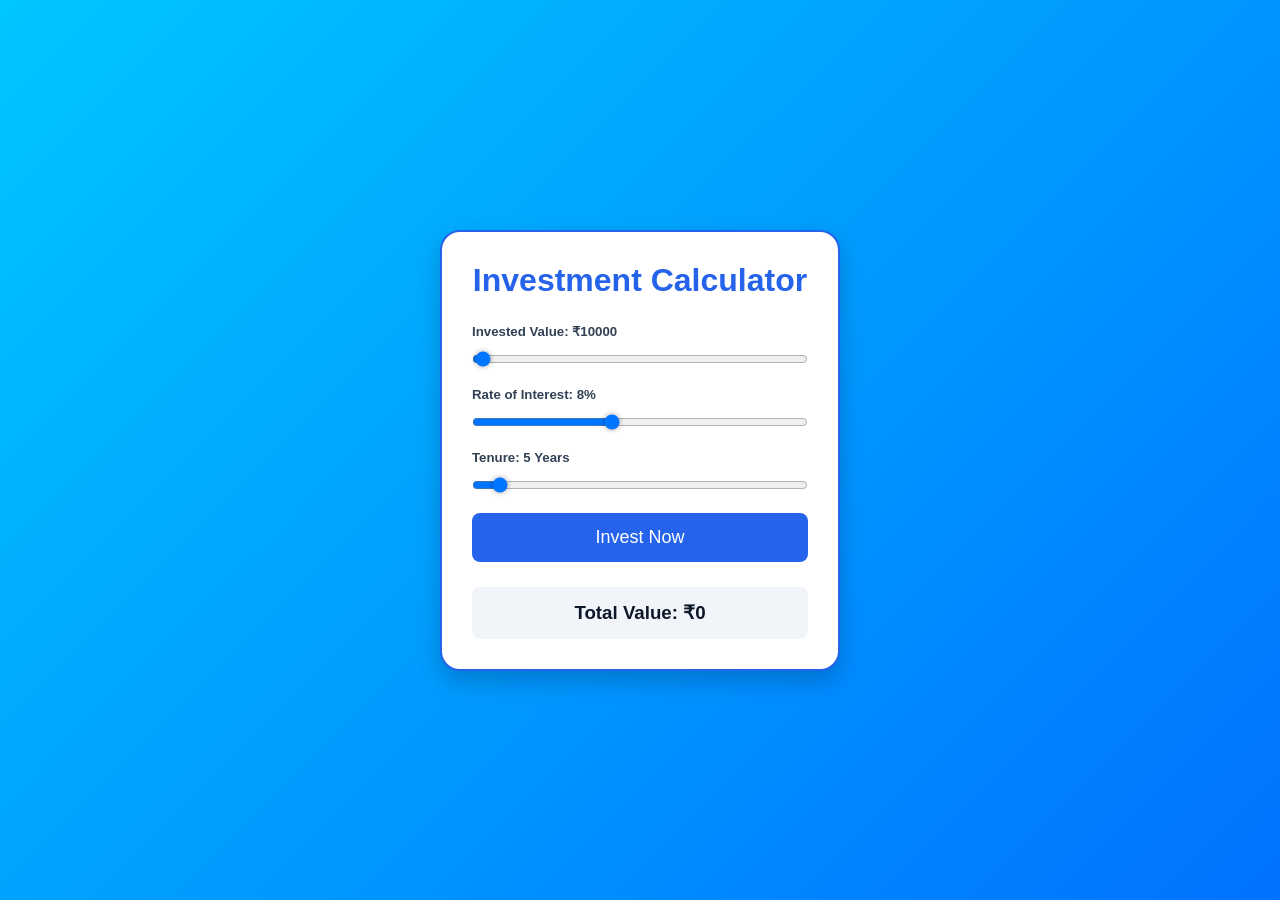
==== index.html @ 4decf855 "Add files via upload" ====
<!DOCTYPE html>
<html lang="en">
<head>
<meta charset="UTF-8">
<meta name="viewport" content="width=device-width, initial-scale=1.0">
<title>Investment Calculator</title>

<style>
*{
    margin:0;
    padding:0;
    box-sizing:border-box;
    font-family:Arial, sans-serif;
}

body{
    display:flex;
    justify-content:center;
    align-items:center;
    min-height:100vh;
    background:linear-gradient(135deg,#00c6ff,#0072ff);
}

.calculator-container{
    width:400px;
    background:white;
    padding:30px;
    border-radius:20px;
    box-shadow:0 10px 25px rgba(0,0,0,0.2);
    border:2px solid #2563eb;
}

.calculator-container h1{
    text-align:center;
    margin-bottom:25px;
    color:#2563eb;
}

.input-box{
    margin-bottom:20px;
}

.input-box h5{
    margin-bottom:10px;
    color:#334155;
}

input[type="range"]{
    width:100%;
    height:8px;
    border-radius:5px;
    background:#cbd5e1;
    outline:none;
    cursor:pointer;
}

input[type="range"]::-webkit-slider-thumb{
    -webkit-appearance:none;
    appearance:none;
    width:20px;
    height:20px;
    border-radius:50%;
    background:#2563eb;
    border:2px solid white;
    box-shadow:0 0 5px rgba(0,0,0,0.3);
    cursor:pointer;
}

button{
    width:100%;
    padding:14px;
    border:none;
    border-radius:8px;
    background:#2563eb;
    color:white;
    font-size:18px;
    cursor:pointer;
    transition:0.3s;
}

button:hover{
    background:#1d4ed8;
}

.result-box{
    margin-top:25px;
    padding:15px;
    text-align:center;
    background:#f1f5f9;
    border-radius:8px;
}

.result-box h3{
    color:#0f172a;
}
</style>
</head>

<body>

<div class="calculator-container">

    <h1>Investment Calculator</h1>

    <div class="input-box">
        <h5>Invested Value: ₹<span id="amountValue">10000</span></h5>
        <input type="range"
               id="amount"
               min="1000"
               max="1000000"
               value="10000"
               step="1000"
               oninput="amountValue.innerText=this.value">
    </div>

    <div class="input-box">
        <h5>Rate of Interest: <span id="rateValue">8</span>%</h5>
        <input type="range"
               id="rate"
               min="1"
               max="18"
               value="8"
               step="0.5"
               oninput="rateValue.innerText=this.value">
    </div>

    <div class="input-box">
        <h5>Tenure: <span id="yearsValue">5</span> Years</h5>
        <input type="range"
               id="years"
               min="1"
               max="65"
               value="5"
               oninput="yearsValue.innerText=this.value">
    </div>

    <button onclick="calculateInvestment()">Invest Now</button>

    <div class="result-box">
        <h3 id="result">Total Value: ₹0</h3>
    </div>

</div>

<script>
function calculateInvestment() {
    let amount = Number(document.getElementById("amount").value);
    let rate = Number(document.getElementById("rate").value);
    let years = Number(document.getElementById("years").value);

    let total = amount + (amount * rate * years / 100);

    document.getElementById("result").innerHTML =
        "Total Value: ₹" + total.toFixed(2);
}
</script>

</body>
</html>
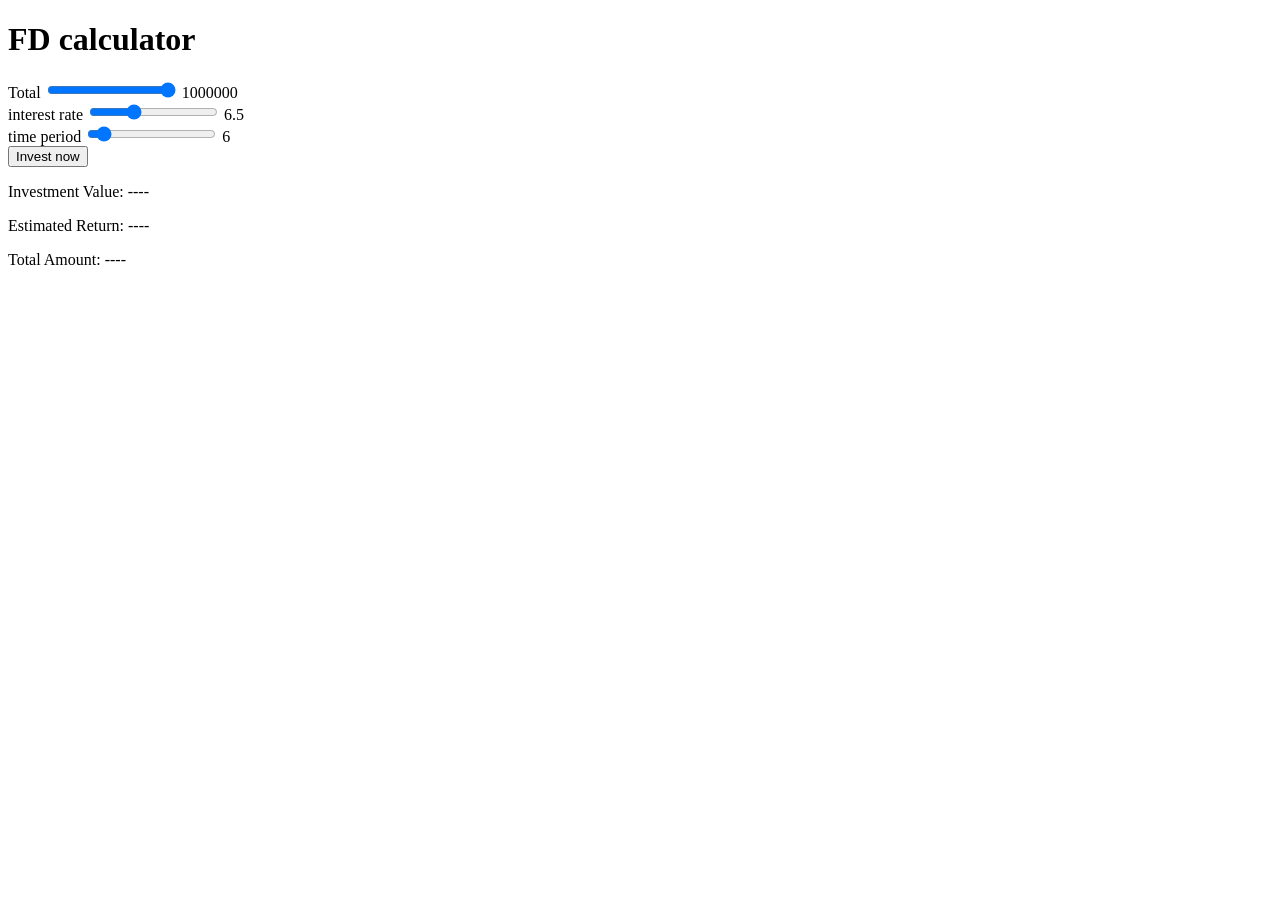
==== commit c407e466: "Add files via upload" ====
--- a/index.html
+++ b/index.html
@@ -3,157 +3,32 @@
 <head>
 <meta charset="UTF-8">
 <meta name="viewport" content="width=device-width, initial-scale=1.0">
-<title>Investment Calculator</title>
-
-<style>
-*{
-    margin:0;
-    padding:0;
-    box-sizing:border-box;
-    font-family:Arial, sans-serif;
-}
-
-body{
-    display:flex;
-    justify-content:center;
-    align-items:center;
-    min-height:100vh;
-    background:linear-gradient(135deg,#00c6ff,#0072ff);
-}
-
-.calculator-container{
-    width:400px;
-    background:white;
-    padding:30px;
-    border-radius:20px;
-    box-shadow:0 10px 25px rgba(0,0,0,0.2);
-    border:2px solid #2563eb;
-}
-
-.calculator-container h1{
-    text-align:center;
-    margin-bottom:25px;
-    color:#2563eb;
-}
-
-.input-box{
-    margin-bottom:20px;
-}
-
-.input-box h5{
-    margin-bottom:10px;
-    color:#334155;
-}
-
-input[type="range"]{
-    width:100%;
-    height:8px;
-    border-radius:5px;
-    background:#cbd5e1;
-    outline:none;
-    cursor:pointer;
-}
-
-input[type="range"]::-webkit-slider-thumb{
-    -webkit-appearance:none;
-    appearance:none;
-    width:20px;
-    height:20px;
-    border-radius:50%;
-    background:#2563eb;
-    border:2px solid white;
-    box-shadow:0 0 5px rgba(0,0,0,0.3);
-    cursor:pointer;
-}
-
-button{
-    width:100%;
-    padding:14px;
-    border:none;
-    border-radius:8px;
-    background:#2563eb;
-    color:white;
-    font-size:18px;
-    cursor:pointer;
-    transition:0.3s;
-}
-
-button:hover{
-    background:#1d4ed8;
-}
-
-.result-box{
-    margin-top:25px;
-    padding:15px;
-    text-align:center;
-    background:#f1f5f9;
-    border-radius:8px;
-}
-
-.result-box h3{
-    color:#0f172a;
-}
-</style>
+<link rel="stylesheet" href="fd.css">
+<title>fd calculator</title>
 </head>
-
 <body>
-
-<div class="calculator-container">
-
-    <h1>Investment Calculator</h1>
-
-    <div class="input-box">
-        <h5>Invested Value: ₹<span id="amountValue">10000</span></h5>
-        <input type="range"
-               id="amount"
-               min="1000"
-               max="1000000"
-               value="10000"
-               step="1000"
-               oninput="amountValue.innerText=this.value">
+    <div class="calculator">
+        <h1>FD calculator</h1>
+    <div class="input-section">
+        <label for="Investment">Total</label>
+<input  type="range"id="Investment" min="1000" max="1000000"step="1000"value="1000000">
+<span id="Investment-value">1000000</span>
     </div>
-
-    <div class="input-box">
-        <h5>Rate of Interest: <span id="rateValue">8</span>%</h5>
-        <input type="range"
-               id="rate"
-               min="1"
-               max="18"
-               value="8"
-               step="0.5"
-               oninput="rateValue.innerText=this.value">
+    <div class="input-section">
+        <label for="Interest">interest rate</label>
+<input  type="range"id="interest" min="1" max="18"step="0.1"value="6.5">
+<span id="interest-value">6.5</span>
     </div>
-
-    <div class="input-box">
-        <h5>Tenure: <span id="yearsValue">5</span> Years</h5>
-        <input type="range"
-               id="years"
-               min="1"
-               max="65"
-               value="5"
-               oninput="yearsValue.innerText=this.value">
-    </div>
-
-    <button onclick="calculateInvestment()">Invest Now</button>
-
-    <div class="result-box">
-        <h3 id="result">Total Value: ₹0</h3>
-    </div>
-
+    <div class="input-section">
+        <label for="Time">time period</label>
+<input  type="range"id="Time" min="1" max="65"step="1"value="6">
+<span id="Time-vale">6</span>
 </div>
-
-<script>
-function calculateInvestment() {
-    let amount = Number(document.getElementById("amount").value);
-    let rate = Number(document.getElementById("rate").value);
-    let years = Number(document.getElementById("years").value);
-
-    let total = amount + (amount * rate * years / 100);
-
-    document.getElementById("result").innerHTML =
-        "Total Value: ₹" + total.toFixed(2);
-}
-</script>
-
-</body>
-</html>+<button onclick="calculator()">Invest now</button>
+<div class="out-section">
+    <p>Investment Value: <span id="Investment-amount">----</span></p>
+    <p>Estimated Return: <span id="estimated-return">----</span></p>
+    <p>Total Amount: <span id="total-value">----</span></p>
+</div>
+</div>
+</body>
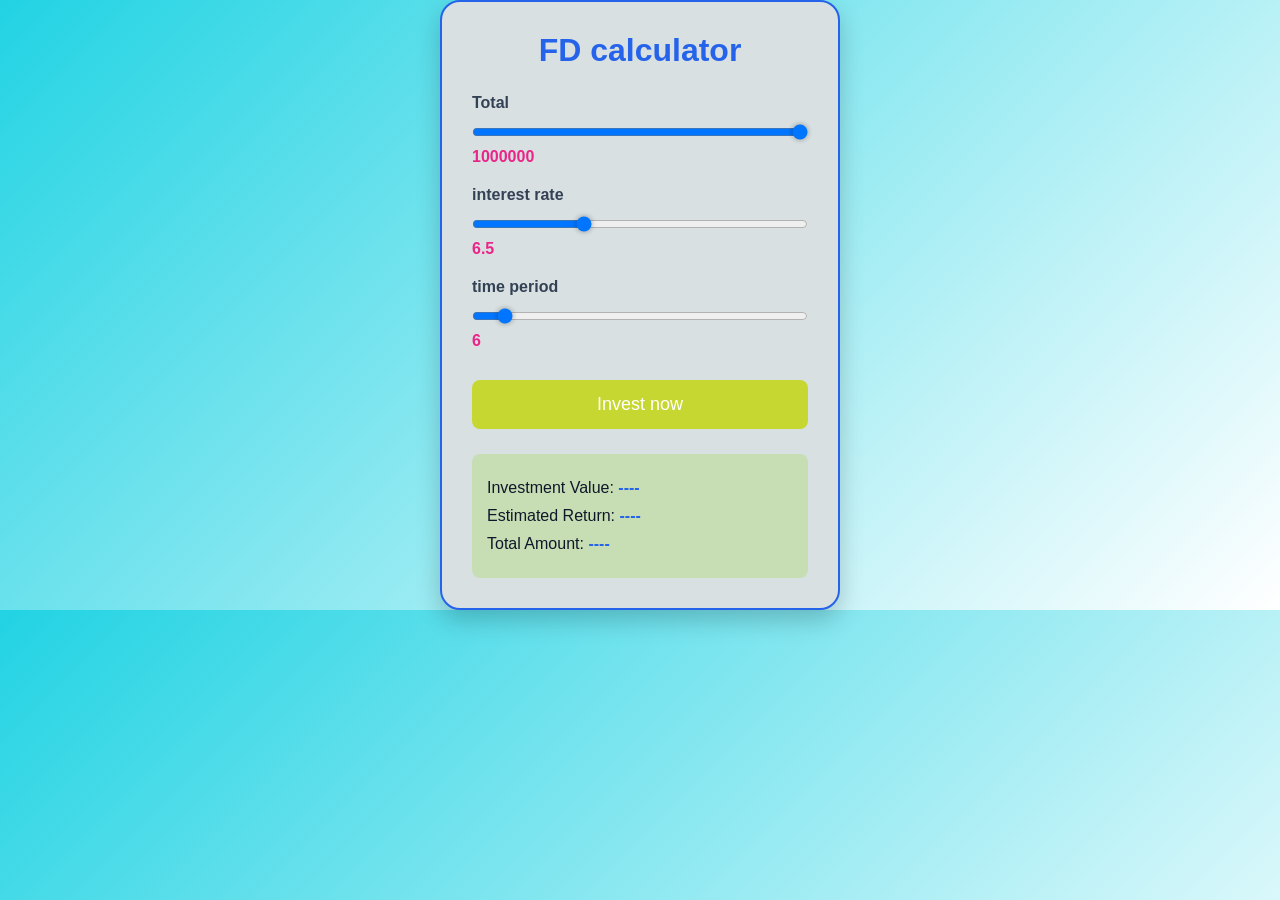
==== commit bccb03cd: "Update index.html" ====
--- a/index.html
+++ b/index.html
@@ -3,7 +3,7 @@
 <head>
 <meta charset="UTF-8">
 <meta name="viewport" content="width=device-width, initial-scale=1.0">
-<link rel="stylesheet" href="fd.css">
+<link rel="stylesheet" href="style.css">
 <title>fd calculator</title>
 </head>
 <body>
@@ -31,4 +31,4 @@
     <p>Total Amount: <span id="total-value">----</span></p>
 </div>
 </div>
-</body>+</body>
--- a/style.css
+++ b/style.css
@@ -0,0 +1,103 @@
+*{
+    margin:0;
+    padding:0;
+    box-sizing:border-box;
+    font-family:Arial, sans-serif;
+}
+
+body{
+    display:flex;
+    justify-content:center;
+    align-items:center;
+    min-height:50vh;
+    background:linear-gradient(135deg,#22d3e3,white);
+}
+
+.calculator{
+    width:400px;
+    background:rgb(216, 224, 226);
+    padding:30px;
+    border-radius:20px;
+    box-shadow:0 10px 25px rgba(0,0,0,0.2);
+    border:2px solid #2563eb;
+}
+
+.calculator h1{
+    text-align:center;
+    margin-bottom:25px;
+    color:#2563eb;
+}
+
+.input-section{
+    margin-bottom:20px;
+}
+
+.input-section label{
+    display:block;
+    margin-bottom:10px;
+    color:#334155;
+    font-weight:bold;
+}
+
+.input-section span{
+    display:block;
+    margin-top:8px;
+    color:#eb2588;
+    font-weight:bold;
+}
+
+input[type="range"]{
+    width:100%;
+    height:8px;
+    border-radius:5px;
+    background:#cbd5e1;
+    outline:none;
+    cursor:pointer;
+}
+
+input[type="range"]::-webkit-slider-thumb{
+    -webkit-appearance:none;
+    appearance:none;
+    width:20px;
+    height:20px;
+    border-radius:50%;
+    background:#eb256a;
+    border:2px solid white;
+    box-shadow:0 0 5px rgba(0,0,0,0.3);
+    cursor:pointer;
+}
+
+button{
+    width:100%;
+    padding:14px;
+    border:none;
+    border-radius:8px;
+    background:#c7d732;
+    color:white;
+    font-size:18px;
+    cursor:pointer;
+    transition:0.3s;
+    margin-top:10px;
+}
+
+button:hover{
+    background:#5bc5f7;
+}
+
+.out-section{
+    margin-top:25px;
+    padding:15px;
+    background:#c7deb4;
+    border-radius:8px;
+}
+
+.out-section p{
+    margin:10px 0;
+    font-size:16px;
+    color:#0f172a;
+}
+
+.out-section span{
+    font-weight:bold;
+    color:#2563eb;
+}
